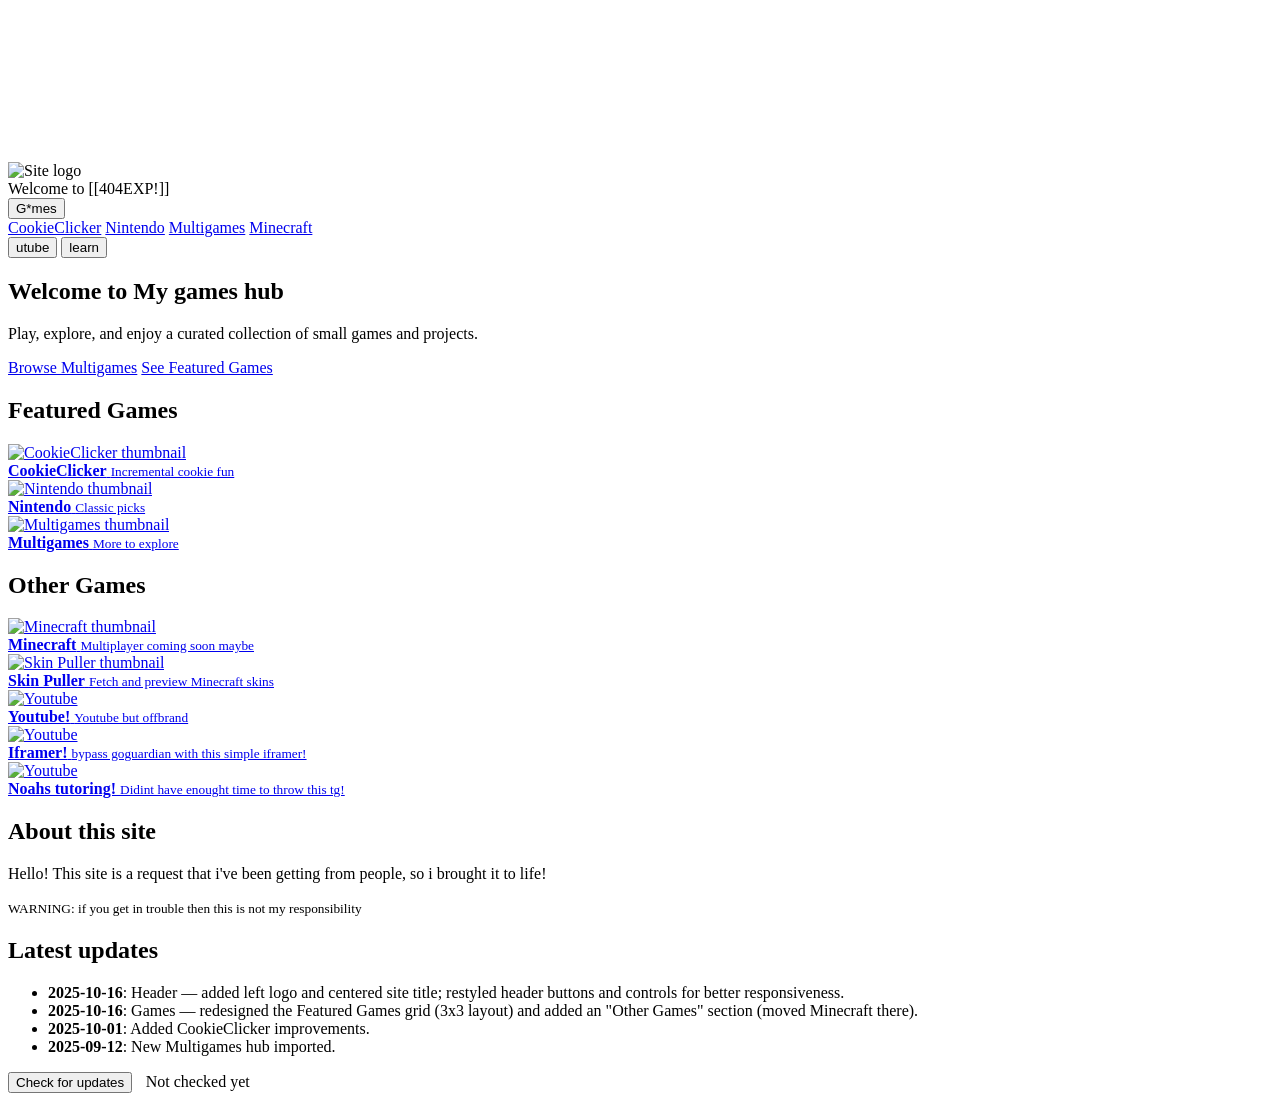
==== index.html @ 980c0ffd "Changed stuff" ====
<!DOCTYPE html>
<html>
<!--stole half of this from that rowen dude lol-->

<head>
    <link rel="stylesheet" href="style.css">
    <title>Home</title>
    <meta charset="UTF-8">
    <meta name="viewport" content="width=device-width, initial-scale=1.0">
    <meta name="description" content="Welcome to the Home Page">
    <meta name="keywords" content="home, welcome, main page">
    <link rel="icon" href="src/Assets/favicon.png" type="image/png">
</head>

<body>
    <canvas id="bg-canvas"></canvas>
    <script src="script.js"></script>
    <header>
        <div id="navbar">
            <img src="src/Assets/logo.png" alt="Site logo" class="logo">
        </div>

        <div class="header-title">Welcome to [[404EXP!]]</div>

        <div class="header-controls">
            <div class="dropdown">
                <button class="dropbtn">G*mes</button>
                <div class="dropdown-content">
                    <a href="src/g/Cookieclicker/index.html">CookieClicker</a>
                    <a href="src/g/page2.html">Nintendo</a>
                    <a href="src/g/LG-Hub-main/index.html">Multigames</a>
                    <a href="src/g/Minecraft.html">Minecraft</a>
                </div>
            </div>
            <button id="red1">utube</button>
            <button id="red2">learn</button>
        </div>
    </header>
    <main class="main-content">
        <section class="hero">
            <h1>Welcome to My games hub</h1>
            <p class="lead">Play, explore, and enjoy a curated collection of small games and projects.</p>
            <div class="hero-cta">
                <a class="btn-primary" href="src/g/LG-Hub-main/index.html">Browse Multigames</a>
                <a class="btn-secondary" href="#games">See Featured Games</a>
            </div>
        </section>

        <section id="games" class="games-section">
            <h2>Featured Games</h2>
            <div class="games-grid">
                <a class="game-card" href="src/g/Cookieclicker/index.html">
                    <img src="src/Assets/Cookie_Clicker_logo.png" alt="CookieClicker thumbnail">
                    <div class="game-card-body">
                        <strong>CookieClicker</strong>
                        <small>Incremental cookie fun</small>
                    </div>
                </a>

                <a class="game-card" href="src/g/page2.html">
                    <img src="src/Assets/nintendo.png" alt="Nintendo thumbnail">
                    <div class="game-card-body">
                        <strong>Nintendo</strong>
                        <small>Classic picks</small>
                    </div>
                </a>

                <a class="game-card" href="src/g/LG-Hub-main/index.html">
                    <img src="src/Assets/multigames.png" alt="Multigames thumbnail">
                    <div class="game-card-body">
                        <strong>Multigames</strong>
                        <small>More to explore</small>
                    </div>
                </a>

                <!-- Minecraft moved to Other Games below -->
            </div>
        </section>

        <section id="other-games" class="games-section">
            <h2>Other Games</h2>
            <div class="games-grid small-grid">
                <a class="game-card" href="src/g/Minecraft.html">
                    <img src="src/Assets/Minecraft.png" alt="Minecraft thumbnail">
                    <div class="game-card-body">
                        <strong>Minecraft</strong>
                        <small>Multiplayer coming soon maybe</small>
                    </div>
                </a>
                <a class="game-card" href="src/g/Minecraft skin puller/index.html">
                    <img src="src/Assets/Minecrafrt skin puller.png" alt="Skin Puller thumbnail">
                    <div class="game-card-body">
                        <strong>Skin Puller</strong>
                        <small>Fetch and preview Minecraft skins</small>
                    </div>
                </a>
                <a class="game-card" href="src/g/page3.html">
                    <img src="src/Assets/utube.png" alt="Youtube">
                    <div class="game-card-body">
                        <strong>Youtube!</strong>
                        <small>Youtube but offbrand</small>
                    </div>
                </a>
                <a class="game-card" href="src/i/index.html">
                    <img src="src/Assets/iframe.png" alt="Youtube">
                    <div class="game-card-body">
                        <strong>Iframer!</strong>
                        <small>bypass goguardian with this simple iframer!</small>
                    </div>
                    <a class="game-card" href="src/g/page4.html">
                        <img src="src/Assets/iframe.png" alt="Youtube">
                        <div class="game-card-body">
                            <strong>Noahs tutoring!</strong>
                            <small>Didint have enought time to throw this tg!</small>
                        </div>
        </section>
        <a class="else"></a>
        <section class="about">
            <h2>About this site</h2>
            <p>Hello! This site is a request that i've been getting from people, so i brought it to life!</p>
            <small>WARNING: if you get in trouble then this is not my responsibility</small>
        </section>
        <section class="updates main-content">
            <h2>Latest updates</h2>
            <ul>
                <li><strong>2025-10-16</strong>: Header — added left logo and centered site title; restyled header
                    buttons and controls for better responsiveness.</li>
                <li><strong>2025-10-16</strong>: Games — redesigned the Featured Games grid (3x3 layout) and added an
                    "Other Games" section (moved Minecraft there).</li>
                <li><strong>2025-10-01</strong>: Added CookieClicker improvements.</li>
                <li><strong>2025-09-12</strong>: New Multigames hub imported.</li>
            </ul>

            <!-- Update UI: checks a remote manifest and allows downloading an update package.
                 Note: Browsers cannot overwrite local files automatically. This will download the
                 update (zip) so the user can replace their local copy, or a local server can
                 be used to apply updates programmatically. See script below for configuration. -->
            <div id="update-root" style="margin-top:1rem;">
                <button id="checkUpdatesBtn" class="btn-primary">Check for updates</button>
                <span id="updateStatus" style="margin-left:0.6rem;">Not checked yet</span>
                <div id="updateInfo" style="margin-top:0.6rem; display:none;">
                    <div id="remoteVersion"></div>
                    <div id="updateNotes" style="margin-top:0.3rem; color:#333"></div>
                    <div style="margin-top:0.5rem;">
                        <button id="downloadUpdateBtn" class="btn-secondary" style="display:none;">Download
                            update</button>
                        <a id="manualLink" style="margin-left:0.6rem; display:none;">Manual instructions</a>
                    </div>
                </div>
            </div>
        </section>
    </main>
</body>

<script>
    // Simple updater logic
    (function () {
        // Current installed version (update this when you ship a release). You can also store this in a file.
        const CURRENT_VERSION = localStorage.getItem('siteVersion') || '2025-10-16';

        // URL where you host a JSON manifest describing the latest release. Example manifest:
        // {
        //   "version": "2025-10-24",
        //   "notes": "Minor fixes and new game added.",
        //   "downloadUrl": "https://example.com/404exp/updates/404exp-2025-10-24.zip"
        // }
        // Replace the placeholder with your real manifest URL before publishing.
        const MANIFEST_URL = '';

        const qs = id => document.getElementById(id);
        const checkBtn = qs('checkUpdatesBtn');
        const status = qs('updateStatus');
        const info = qs('updateInfo');
        const rv = qs('remoteVersion');
        const notes = qs('updateNotes');
        const downloadBtn = qs('downloadUpdateBtn');

        function fmtVersion(v) { return v; }

        async function checkUpdates() {
            status.textContent = 'Checking...';
            try {
                const res = await fetch(MANIFEST_URL, { cache: 'no-store' });
                if (!res.ok) throw new Error('Manifest fetch failed: ' + res.status);
                const manifest = await res.json();
                info.style.display = '';
                rv.textContent = 'Remote version: ' + fmtVersion(manifest.version);
                notes.textContent = manifest.notes || '';

                // Compare versions (simple string/date compare works if you use ISO dates)
                if (manifest.version && manifest.version !== CURRENT_VERSION) {
                    status.textContent = 'Update available';
                    downloadBtn.style.display = '';
                    downloadBtn.onclick = () => downloadUpdate(manifest.downloadUrl, manifest.version);
                } else {
                    status.textContent = 'Up to date';
                    downloadBtn.style.display = 'none';
                }
            } catch (err) {
                console.error(err);
                status.textContent = 'Update check failed';
                notes.textContent = String(err);
                info.style.display = '';
                downloadBtn.style.display = 'none';
            }
        }

        async function downloadUpdate(url, version) {
            if (!url) {
                alert('No download URL provided in manifest.');
                return;
            }
            status.textContent = 'Downloading...';
            try {
                const res = await fetch(url);
                if (!res.ok) throw new Error('Download failed: ' + res.status);
                const blob = await res.blob();
                // Trigger a save as dialog so the user can overwrite their local copy.
                const filename = `404exp-update-${version}.zip`;
                const a = document.createElement('a');
                const objUrl = URL.createObjectURL(blob);
                a.href = objUrl;
                a.download = filename;
                document.body.appendChild(a);
                a.click();
                a.remove();
                URL.revokeObjectURL(objUrl);

                status.textContent = 'Downloaded — check your browser downloads folder';
                // Optionally remember the remote version locally (so next run knows).
                localStorage.setItem('siteVersion', version);
            } catch (err) {
                console.error(err);
                status.textContent = 'Download failed';
                alert('Failed to download update: ' + err.message);
            }
        }

        checkBtn.addEventListener('click', () => checkUpdates());

        // Auto-check on load if desired (commented out by default)
        // window.addEventListener('load', checkUpdates);
    })();
</script>

</html>
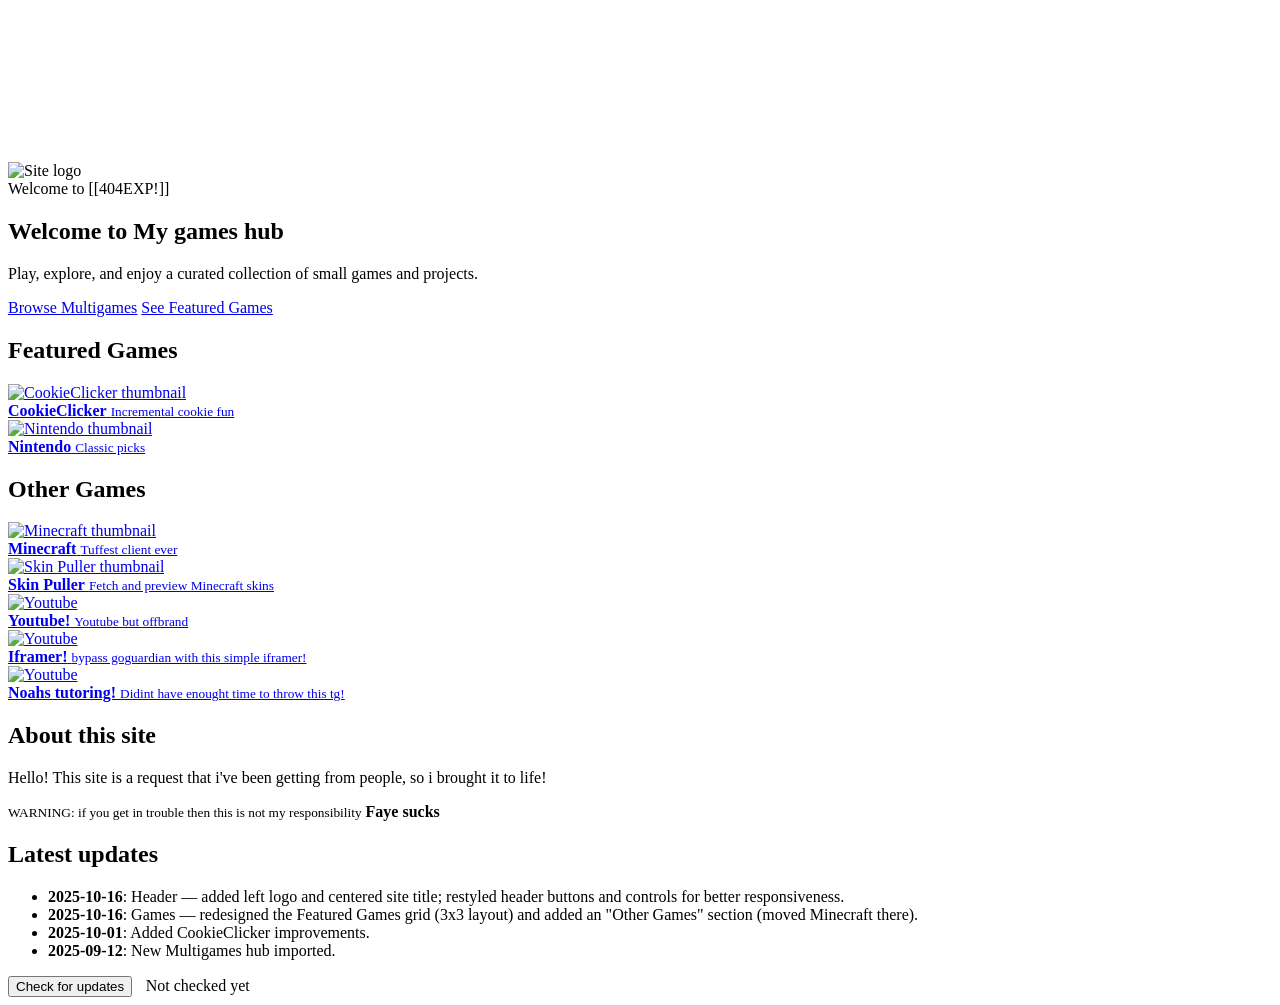
==== commit cc89a286: "Update index.html" ====
--- a/index.html
+++ b/index.html
@@ -22,19 +22,6 @@
 
         <div class="header-title">Welcome to [[404EXP!]]</div>
 
-        <div class="header-controls">
-            <div class="dropdown">
-                <button class="dropbtn">G*mes</button>
-                <div class="dropdown-content">
-                    <a href="src/g/Cookieclicker/index.html">CookieClicker</a>
-                    <a href="src/g/page2.html">Nintendo</a>
-                    <a href="src/g/LG-Hub-main/index.html">Multigames</a>
-                    <a href="src/g/Minecraft.html">Minecraft</a>
-                </div>
-            </div>
-            <button id="red1">utube</button>
-            <button id="red2">learn</button>
-        </div>
     </header>
     <main class="main-content">
         <section class="hero">
@@ -49,7 +36,7 @@
         <section id="games" class="games-section">
             <h2>Featured Games</h2>
             <div class="games-grid">
-                <a class="game-card" href="src/g/Cookieclicker/index.html">
+                <a class="game-card" href="src/calculus/list/index.html">
                     <img src="src/Assets/Cookie_Clicker_logo.png" alt="CookieClicker thumbnail">
                     <div class="game-card-body">
                         <strong>CookieClicker</strong>
@@ -57,19 +44,11 @@
                     </div>
                 </a>
 
-                <a class="game-card" href="src/g/page2.html">
+                <a class="game-card" href="src/calculus/page2.html">
                     <img src="src/Assets/nintendo.png" alt="Nintendo thumbnail">
                     <div class="game-card-body">
                         <strong>Nintendo</strong>
                         <small>Classic picks</small>
-                    </div>
-                </a>
-
-                <a class="game-card" href="src/g/LG-Hub-main/index.html">
-                    <img src="src/Assets/multigames.png" alt="Multigames thumbnail">
-                    <div class="game-card-body">
-                        <strong>Multigames</strong>
-                        <small>More to explore</small>
                     </div>
                 </a>
 
@@ -80,28 +59,28 @@
         <section id="other-games" class="games-section">
             <h2>Other Games</h2>
             <div class="games-grid small-grid">
-                <a class="game-card" href="src/g/Minecraft.html">
+                <a class="game-card" href="src/calculus/docs/index.html">
                     <img src="src/Assets/Minecraft.png" alt="Minecraft thumbnail">
                     <div class="game-card-body">
                         <strong>Minecraft</strong>
-                        <small>Multiplayer coming soon maybe</small>
-                    </div>
-                </a>
-                <a class="game-card" href="src/g/Minecraft skin puller/index.html">
+                        <small>Tuffest client ever</small>
+                    </div>
+                </a>
+                <a class="game-card" href="src/calculus/Minecraft skin puller/index.html">
                     <img src="src/Assets/Minecrafrt skin puller.png" alt="Skin Puller thumbnail">
                     <div class="game-card-body">
                         <strong>Skin Puller</strong>
                         <small>Fetch and preview Minecraft skins</small>
                     </div>
                 </a>
-                <a class="game-card" href="src/g/page3.html">
+                <a class="game-card" href="src/docs/page3.html">
                     <img src="src/Assets/utube.png" alt="Youtube">
                     <div class="game-card-body">
                         <strong>Youtube!</strong>
                         <small>Youtube but offbrand</small>
                     </div>
                 </a>
-                <a class="game-card" href="src/i/index.html">
+                <a class="game-card" href="src/Trig/index.html">
                     <img src="src/Assets/iframe.png" alt="Youtube">
                     <div class="game-card-body">
                         <strong>Iframer!</strong>
@@ -119,6 +98,7 @@
             <h2>About this site</h2>
             <p>Hello! This site is a request that i've been getting from people, so i brought it to life!</p>
             <small>WARNING: if you get in trouble then this is not my responsibility</small>
+<strong>Faye sucks</strong>
         </section>
         <section class="updates main-content">
             <h2>Latest updates</h2>
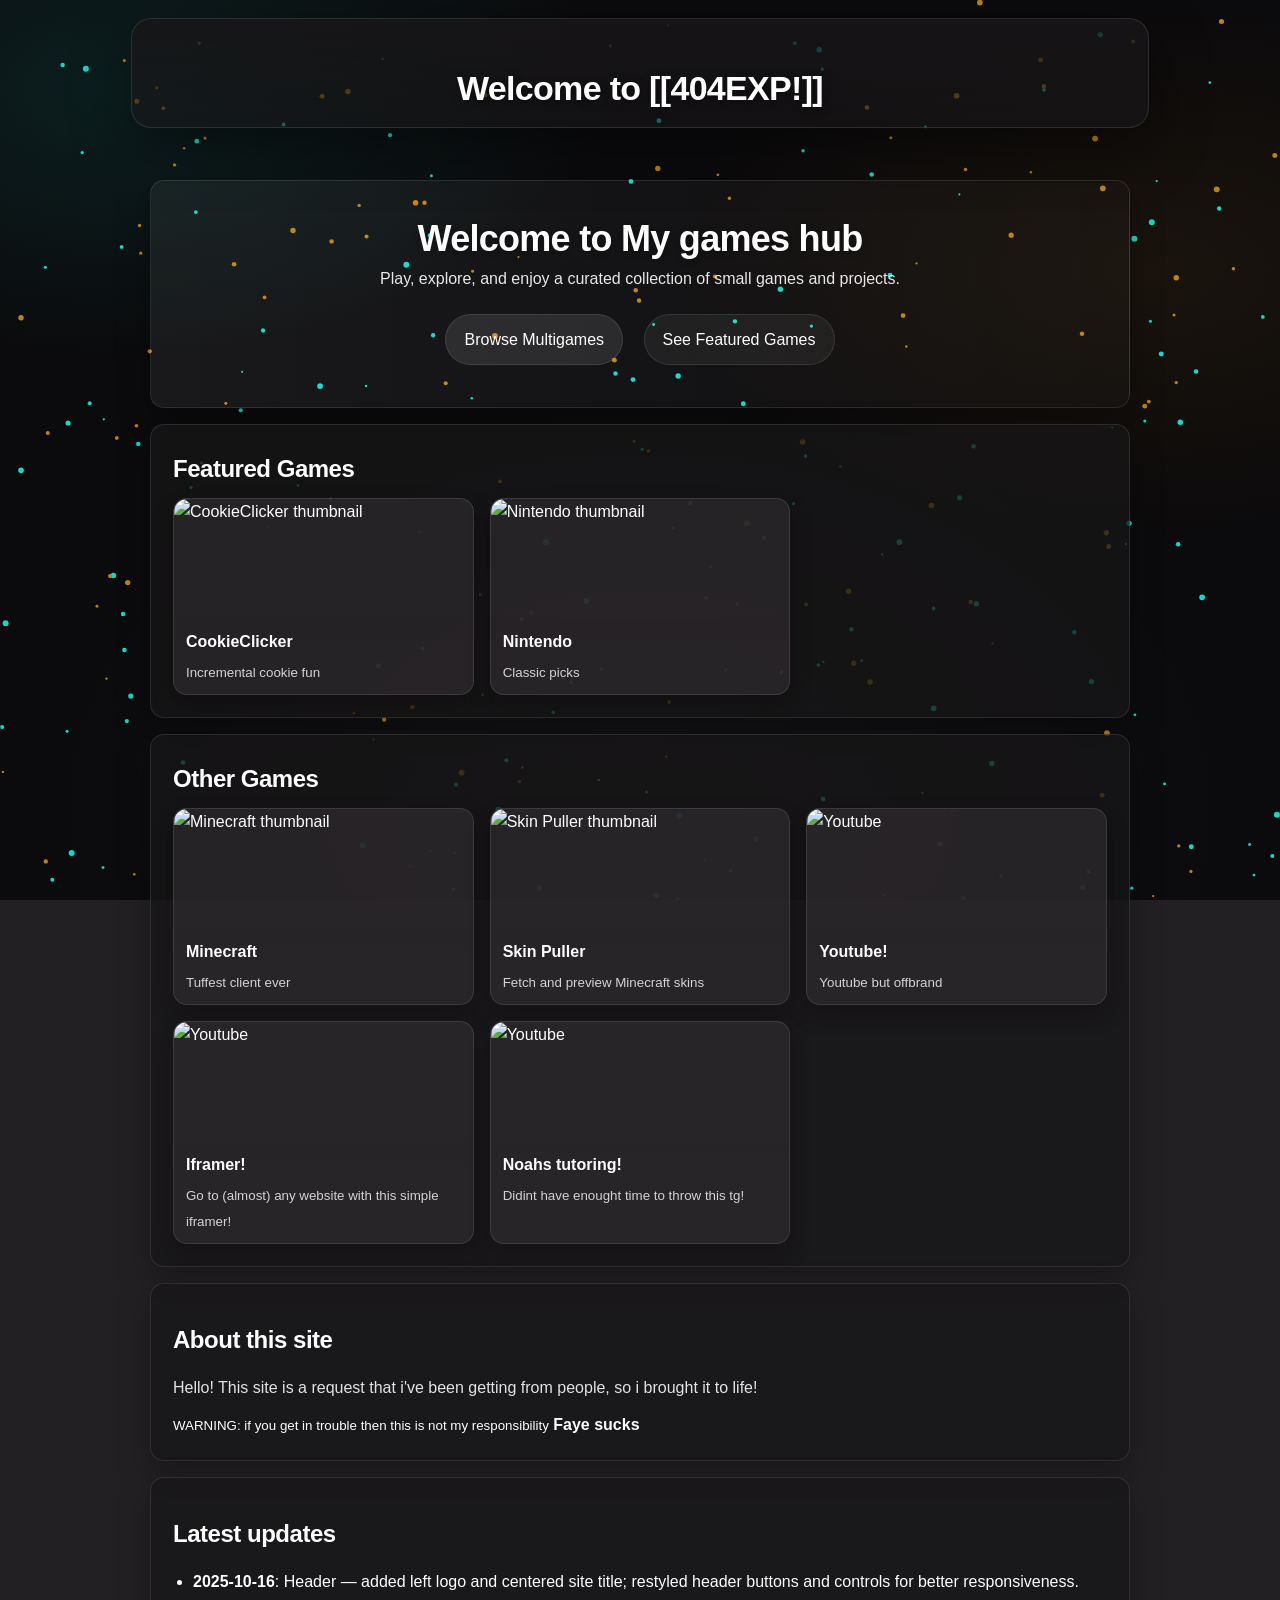
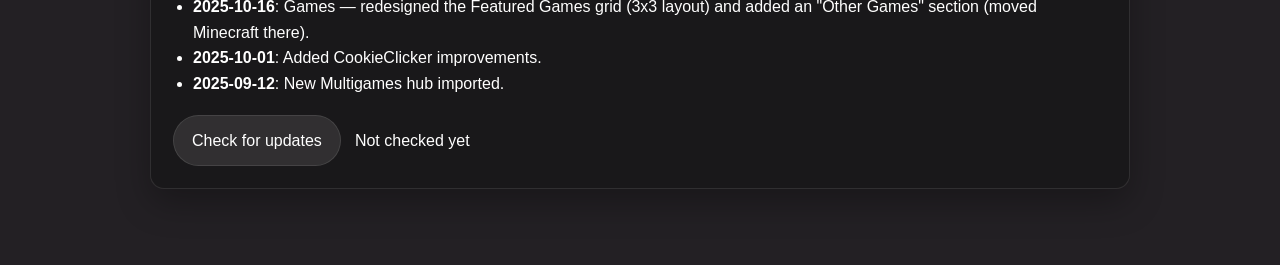
==== commit 9bae5416: "Meow" ====
--- a/index.html
+++ b/index.html
@@ -1,5 +1,5 @@
 <!DOCTYPE html>
-<html>
+<html lang="en">
 <!--stole half of this from that rowen dude lol-->
 
 <head>
@@ -7,6 +7,7 @@
     <title>Home</title>
     <meta charset="UTF-8">
     <meta name="viewport" content="width=device-width, initial-scale=1.0">
+    <meta name="color-scheme" content="dark">
     <meta name="description" content="Welcome to the Home Page">
     <meta name="keywords" content="home, welcome, main page">
     <link rel="icon" href="src/Assets/favicon.png" type="image/png">
@@ -14,12 +15,7 @@
 
 <body>
     <canvas id="bg-canvas"></canvas>
-    <script src="script.js"></script>
     <header>
-        <div id="navbar">
-            <img src="src/Assets/logo.png" alt="Site logo" class="logo">
-        </div>
-
         <div class="header-title">Welcome to [[404EXP!]]</div>
 
     </header>
@@ -28,7 +24,7 @@
             <h1>Welcome to My games hub</h1>
             <p class="lead">Play, explore, and enjoy a curated collection of small games and projects.</p>
             <div class="hero-cta">
-                <a class="btn-primary" href="src/g/LG-Hub-main/index.html">Browse Multigames</a>
+                <a class="btn-primary" href="src/calculus/LG-Hub-main/index.html">Browse Multigames</a>
                 <a class="btn-secondary" href="#games">See Featured Games</a>
             </div>
         </section>
@@ -84,23 +80,27 @@
                     <img src="src/Assets/iframe.png" alt="Youtube">
                     <div class="game-card-body">
                         <strong>Iframer!</strong>
-                        <small>bypass goguardian with this simple iframer!</small>
-                    </div>
-                    <a class="game-card" href="src/g/page4.html">
-                        <img src="src/Assets/iframe.png" alt="Youtube">
-                        <div class="game-card-body">
-                            <strong>Noahs tutoring!</strong>
-                            <small>Didint have enought time to throw this tg!</small>
-                        </div>
-        </section>
-        <a class="else"></a>
-        <section class="about">
+                        <small>Go to (almost) any website with this simple iframer!</small>
+                    </div>
+                </a>
+
+                <a class="game-card" href="src/Noahs/Noahs-Calculus-Tutor/index.html">
+                    <img src="src/Assets/iframe.png" alt="Youtube">
+                    <div class="game-card-body">
+                        <strong>Noahs tutoring!</strong>
+                        <small>Didint have enought time to throw this tg!</small>
+                    </div>
+                </a>
+            </div>
+        </section>
+        <!-- spacer -->
+        <section class="about" id="about">
             <h2>About this site</h2>
             <p>Hello! This site is a request that i've been getting from people, so i brought it to life!</p>
             <small>WARNING: if you get in trouble then this is not my responsibility</small>
 <strong>Faye sucks</strong>
         </section>
-        <section class="updates main-content">
+        <section class="updates">
             <h2>Latest updates</h2>
             <ul>
                 <li><strong>2025-10-16</strong>: Header — added left logo and centered site title; restyled header
@@ -132,6 +132,7 @@
     </main>
 </body>
 
+<script src="script.js"></script>
 <script>
     // Simple updater logic
     (function () {
--- a/style.css
+++ b/style.css
@@ -0,0 +1,324 @@
+
+/* Ported theme from oak-and-fire.github.io */
+:root {
+  --bg-dark: #232024;
+  --text-dark: #ffffff;
+  --accent: #0e0d0d;
+  --panel: rgba(24, 22, 24, 0.78);
+  --panel-2: rgba(46, 43, 46, 0.72);
+  --border: rgba(255, 255, 255, 0.10);
+  --border-2: rgba(255, 255, 255, 0.16);
+  --shadow: 0 18px 60px rgba(0, 0, 0, 0.45);
+  --radius: 14px;
+  --maxw: 980px;
+}
+
+body {
+  margin: 0;
+  font-family: 'Segoe UI', sans-serif;
+  background-color: var(--bg-dark);
+  color: var(--text-dark);
+  scroll-behavior: smooth;
+  transition: background-color 0.4s, color 0.4s;
+  position: relative;
+  overflow-x: hidden;
+  line-height: 1.6;
+}
+
+/* Better base typography */
+h1, h2, h3 {
+  line-height: 1.2;
+  letter-spacing: -0.02em;
+}
+
+p {
+  color: rgba(255, 255, 255, 0.88);
+  margin: 0 0 12px;
+}
+
+ul {
+  margin: 10px 0 18px;
+  padding-left: 20px;
+}
+
+hr {
+  border: 0;
+  height: 1px;
+  background: linear-gradient(90deg, transparent, rgba(255,255,255,0.14), transparent);
+  margin: 22px 0;
+}
+
+
+.about a {
+  display: block;
+  background: #0a090a;
+  border: 1px solid #1d1b1d;
+  border-radius: 10px;
+  padding: 15px;
+  margin-bottom: 15px;
+  text-decoration: none;
+  color: var(--text-dark);
+}
+
+header {
+  position: relative; /* allow absolutely positioned controls inside */
+  text-align: center;
+  padding: 44px 18px 22px;
+  margin: 18px auto 18px;
+  max-width: var(--maxw);
+  background: linear-gradient(180deg, rgba(24, 22, 24, 0.88), rgba(24, 22, 24, 0.58));
+  border: 1px solid var(--border);
+  border-radius: calc(var(--radius) + 6px);
+  box-shadow: var(--shadow);
+  color: var(--text-dark);
+}
+
+/* Centered header title */
+.header-title {
+  position: relative;
+  z-index: 2;
+  font-size: 34px;
+  font-weight: 700;
+  color: var(--text-dark);
+  margin: 0 auto;
+  line-height: 1;
+  padding-top: 8px;
+  text-shadow: 0 2px 10px rgba(0,0,0,0.35);
+  letter-spacing: -0.02em;
+  font-family: 'Segoe UI', 'Helvetica Neue', Arial, sans-serif;
+}
+
+nav a {
+  display: inline-block;
+  margin: 10px 8px 0;
+  padding: 10px 12px;
+  text-decoration: none;
+  font-weight: bold;
+  color: var(--text-dark);
+  border: 1px solid transparent;
+  border-radius: 999px;
+  background: rgba(255, 255, 255, 0.06);
+  transition: transform 0.15s ease, background 0.15s ease, border-color 0.15s ease;
+}
+
+nav a:hover {
+  transform: translateY(-1px);
+  background: rgba(255, 255, 255, 0.10);
+  border-color: var(--border-2);
+}
+
+nav a:focus-visible {
+  outline: 2px solid rgba(20, 216, 204, 0.75);
+  outline-offset: 2px;
+}
+
+/* Buttons (usable anywhere, not only hero) */
+.btn-primary,
+.btn-secondary,
+button.btn-primary,
+button.btn-secondary {
+  display: inline-flex;
+  align-items: center;
+  justify-content: center;
+  gap: 8px;
+  padding: 12px 18px;
+  border-radius: 999px;
+  border: 1px solid var(--border);
+  background: rgba(255, 255, 255, 0.10);
+  color: var(--text-dark);
+  font: inherit;
+  cursor: pointer;
+  text-decoration: none;
+  transition: transform 0.15s ease, background 0.15s ease, border-color 0.15s ease;
+}
+
+.btn-secondary,
+button.btn-secondary {
+  background: rgba(255, 255, 255, 0.06);
+}
+
+.btn-primary:hover,
+.btn-secondary:hover,
+button.btn-primary:hover,
+button.btn-secondary:hover {
+  transform: translateY(-1px);
+  background: rgba(255, 255, 255, 0.14);
+  border-color: var(--border-2);
+}
+
+.btn-primary:focus-visible,
+.btn-secondary:focus-visible,
+button.btn-primary:focus-visible,
+button.btn-secondary:focus-visible {
+  outline: 2px solid rgba(20, 216, 204, 0.75);
+  outline-offset: 2px;
+}
+
+.project-list a {
+  display: block;
+  background: #c891c9;
+  border: 1px solid #f4b5f9;
+  border-radius: 10px;
+  padding: 15px;
+  margin-bottom: 15px;
+  text-decoration: none;
+  color: var(--text-dark);
+}
+
+footer {
+  text-align: center;
+  padding: 20px;
+  background-color: #1b1a1b;
+  color: var(--text-dark);
+  border-top: 1px solid var(--border);
+}
+
+#bg-canvas {
+  position: fixed;
+  top: 0;
+  left: 0;
+  width: 100%;
+  height: 100%;
+  z-index: -1;
+  background:
+    radial-gradient(900px 500px at 10% 10%, rgba(20, 216, 204, 0.10), transparent 55%),
+    radial-gradient(900px 500px at 90% 30%, rgba(193, 130, 17, 0.08), transparent 55%),
+    radial-gradient(1000px 700px at 50% 90%, rgba(255, 255, 255, 0.04), transparent 60%),
+    #0b0a0c;
+  pointer-events: none;
+}
+
+@keyframes animateBackground {
+  0% { background-position: 0% 50%; }
+  50% { background-position: 100% 50%; }
+  100% { background-position: 0% 50%; }
+}
+
+html {
+  scroll-behavior: smooth;
+}
+
+/* Card-like sections (oak-and-fire baseline) */
+section {
+  background: var(--panel);
+  border: 1px solid var(--border);
+  border-radius: var(--radius);
+  padding: 22px 22px;
+  margin: 16px 0;
+  box-shadow: 0 14px 34px rgba(0, 0, 0, 0.28);
+}
+
+/* Respect users/devices that prefer less motion/effects */
+@media (prefers-reduced-motion: reduce) {
+  * {
+    animation-duration: 0.01ms !important;
+    animation-iteration-count: 1 !important;
+    transition-duration: 0.01ms !important;
+    scroll-behavior: auto !important;
+  }
+}
+
+.fade-in {
+  opacity: 0;
+  transform: translateY(20px);
+  animation: fadeInUp 0.8s ease forwards;
+}
+
+@keyframes fadeInUp {
+  to {
+    opacity: 1;
+    transform: translateY(0);
+  }
+}
+/* Responsive */
+@media (max-width: 600px) {
+  header { padding-top: 28px; }
+  .header-title { font-size: 20px; }
+  /* Responsive grid: 1 column on small screens */
+  .games-grid,
+  .games-grid.small-grid { grid-template-columns: 1fr; }
+}
+iframe {
+  display: block;
+  margin: 0;
+  border: none;
+  width: 100%;
+  height: 90vh;
+}
+
+/* Main container */
+.main-content {
+  max-width: var(--maxw);
+  margin: 0 auto;
+  padding: 18px 16px 60px;
+  color: var(--text-dark);
+}
+
+/* Hero */
+.hero {
+  background: linear-gradient(90deg, rgba(255,255,255,0.06), rgba(255,255,255,0.02));
+  padding: 36px 20px;
+  border-radius: var(--radius);
+  margin-bottom: 16px;
+  text-align: center;
+}
+.hero h1 {
+  margin: 0 0 6px;
+  font-size: 36px;
+  color: #fff;
+  text-shadow: 0 2px 6px rgba(0,0,0,0.2);
+}
+.hero .lead {
+  margin: 0 0 16px;
+  color: rgba(255,255,255,0.9);
+}
+.hero-cta .btn-primary,
+.hero-cta .btn-secondary {
+  margin: 6px 8px;
+  display: inline-flex;
+}
+.hero-cta .btn-secondary {
+  background: rgba(255, 255, 255, 0.06);
+}
+
+/* Games grid */
+.games-section h2 {
+  margin: 8px 0 14px;
+  color: var(--text-dark);
+}
+.games-grid {
+  display: grid;
+  gap: 16px;
+  grid-template-columns: repeat(3, 1fr); /* desktop: 3 columns */
+}
+.games-grid.small-grid {
+  grid-template-columns: repeat(3, 1fr);
+}
+.game-card {
+  display: block;
+  background: var(--panel-2);
+  border: 1px solid var(--border);
+  border-radius: var(--radius);
+  overflow: hidden;
+  text-decoration: none;
+  color: var(--text-dark);
+  transition: transform 0.12s ease, box-shadow 0.12s ease;
+  box-shadow: 0 10px 22px rgba(0, 0, 0, 0.22);
+}
+.game-card:hover {
+  transform: translateY(-4px);
+  border-color: var(--border-2);
+  box-shadow: 0 18px 40px rgba(0,0,0,0.34);
+}
+.game-card img {
+  width: 100%;
+  height: 120px;
+  object-fit: cover;
+  display: block;
+}
+.game-card-body {
+  padding: 10px 12px;
+  background: linear-gradient(180deg, rgba(0,0,0,0.02), transparent);
+}
+.game-card-body strong { display:block; color: var(--text-dark); margin-bottom:4px; }
+.game-card-body small { color: rgba(255,255,255,0.8); }
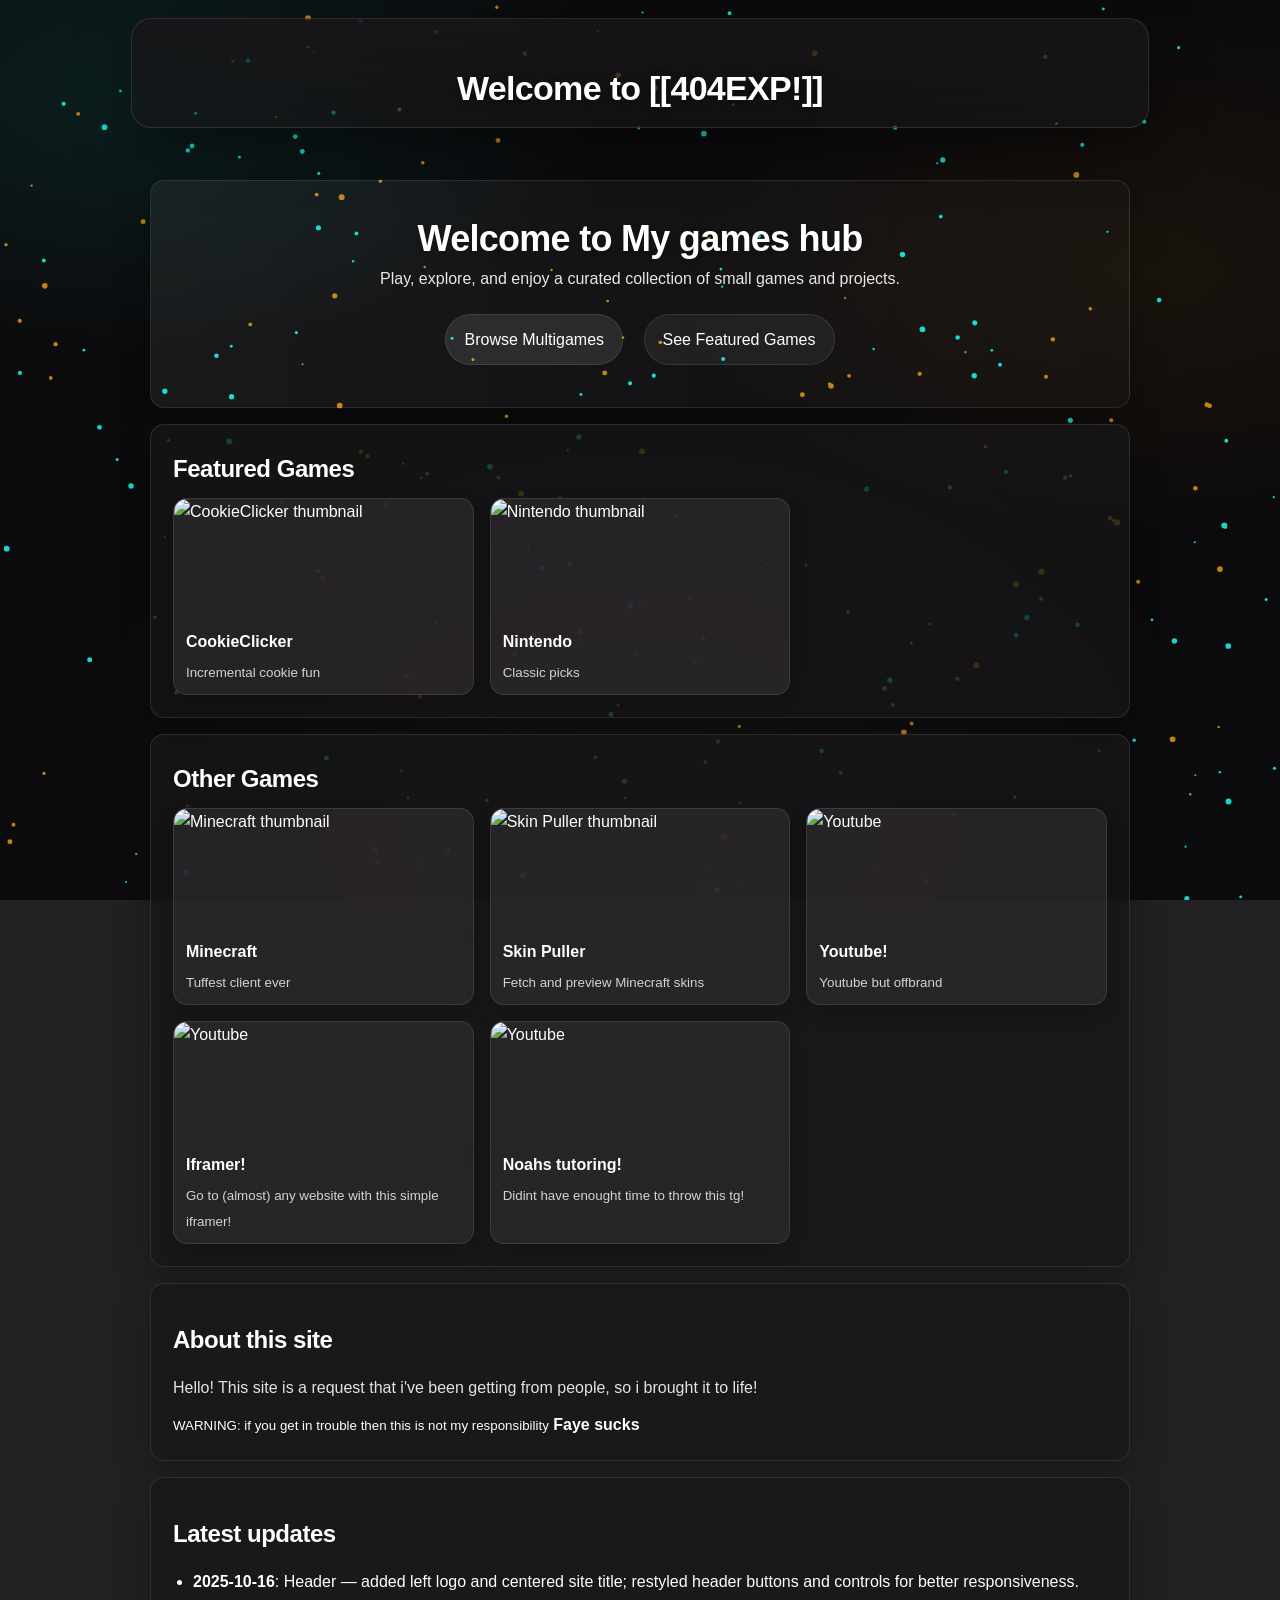
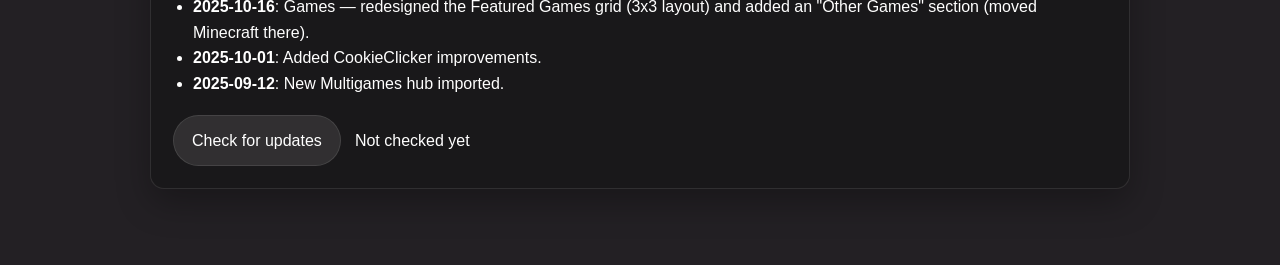
==== commit f13a3f00: "Pluh" ====
--- a/index.html
+++ b/index.html
@@ -4,13 +4,13 @@
 
 <head>
     <link rel="stylesheet" href="style.css">
-    <title>Home</title>
+    <title>Home | Schoology</title>
     <meta charset="UTF-8">
     <meta name="viewport" content="width=device-width, initial-scale=1.0">
     <meta name="color-scheme" content="dark">
     <meta name="description" content="Welcome to the Home Page">
     <meta name="keywords" content="home, welcome, main page">
-    <link rel="icon" href="src/Assets/favicon.png" type="image/png">
+    <link type="image/png" rel="shortcut icon" href="[data-uri]" />
 </head>
 
 <body>
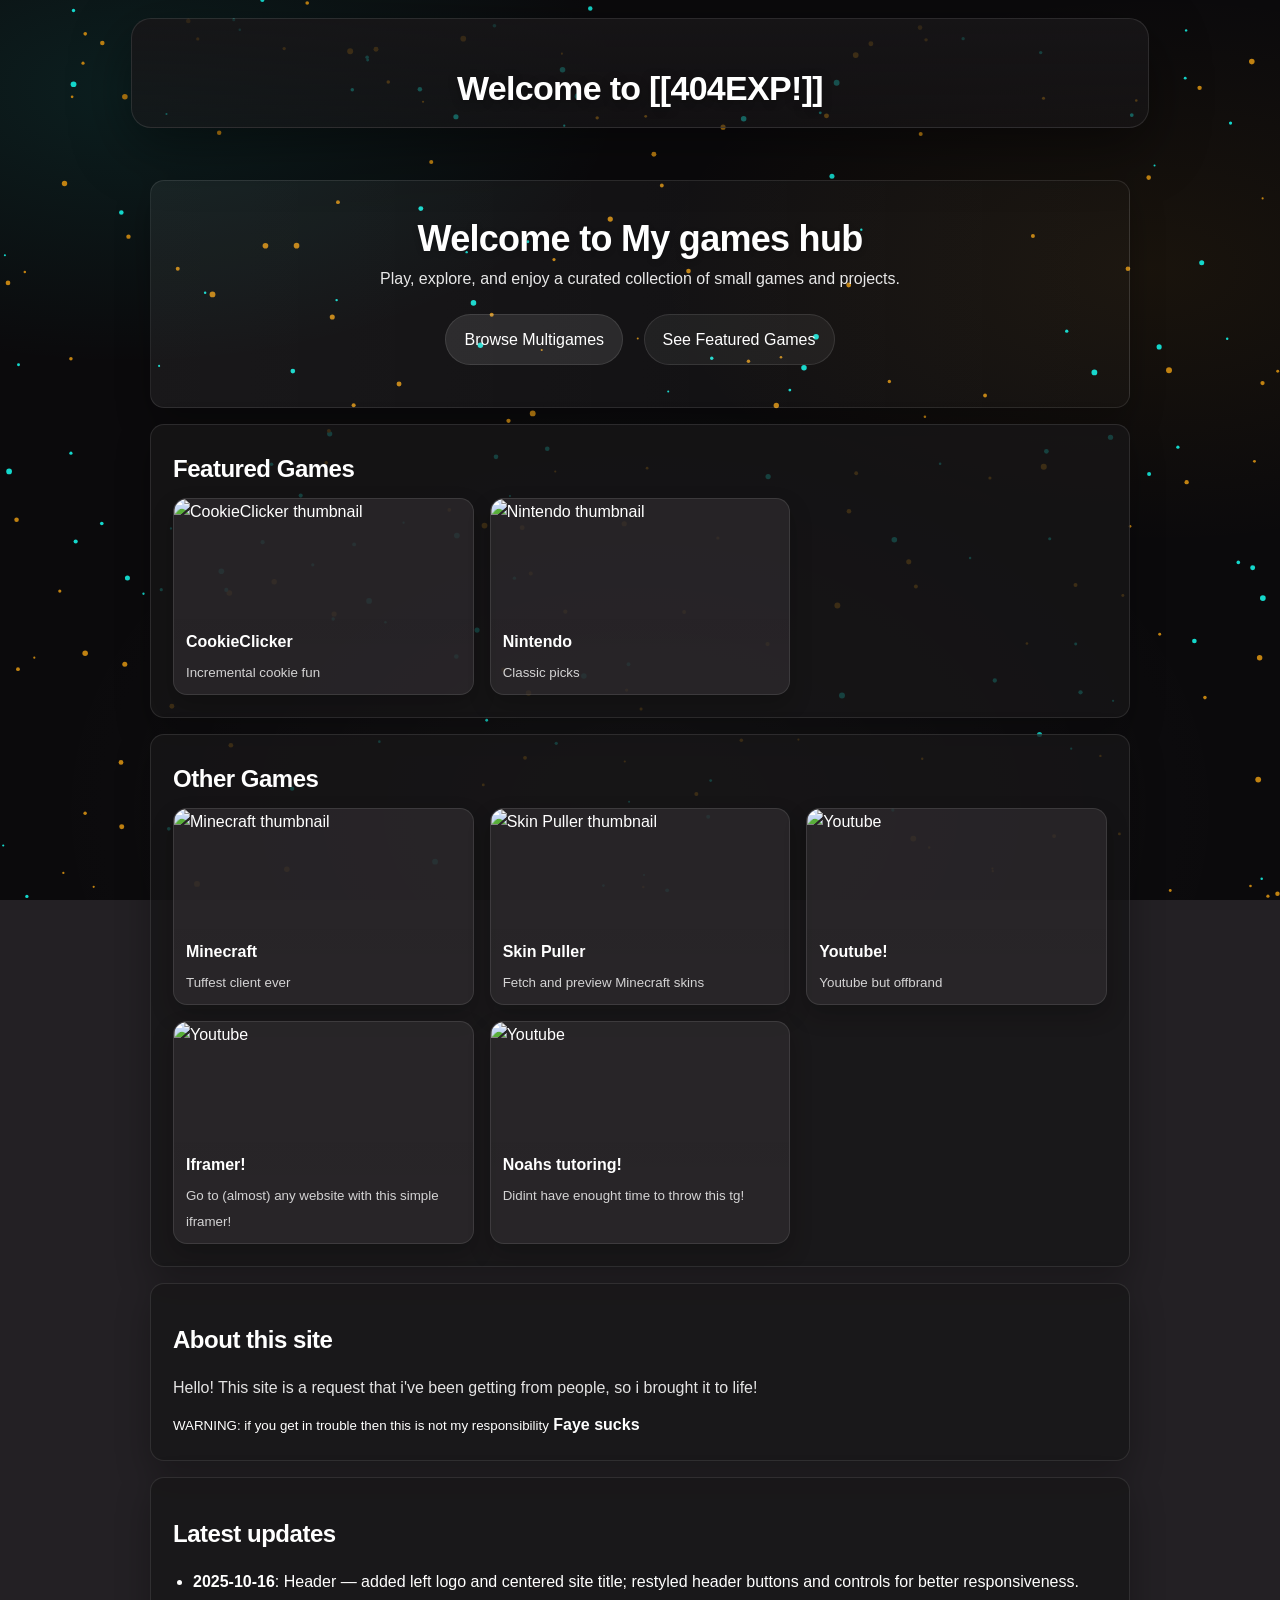
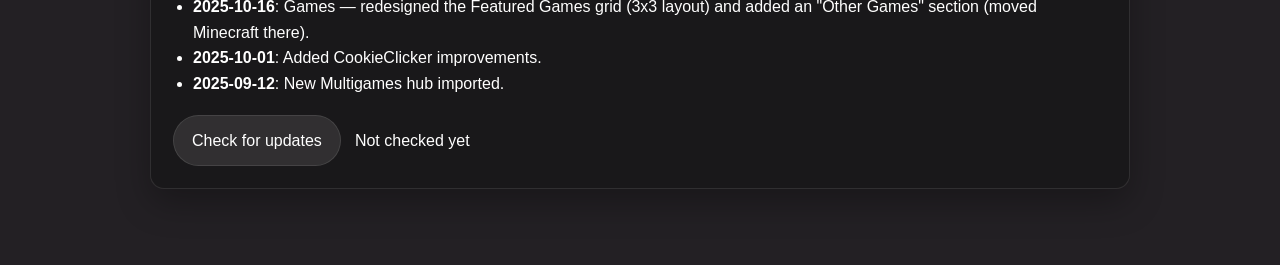
==== commit 7eb9b71c: "Fix" ====
--- a/index.html
+++ b/index.html
@@ -40,7 +40,7 @@
                     </div>
                 </a>
 
-                <a class="game-card" href="src/calculus/page2.html">
+                <a class="game-card" id="nintendoBtn" href="src/calculus/page2.html">
                     <img src="src/Assets/nintendo.png" alt="Nintendo thumbnail">
                     <div class="game-card-body">
                         <strong>Nintendo</strong>
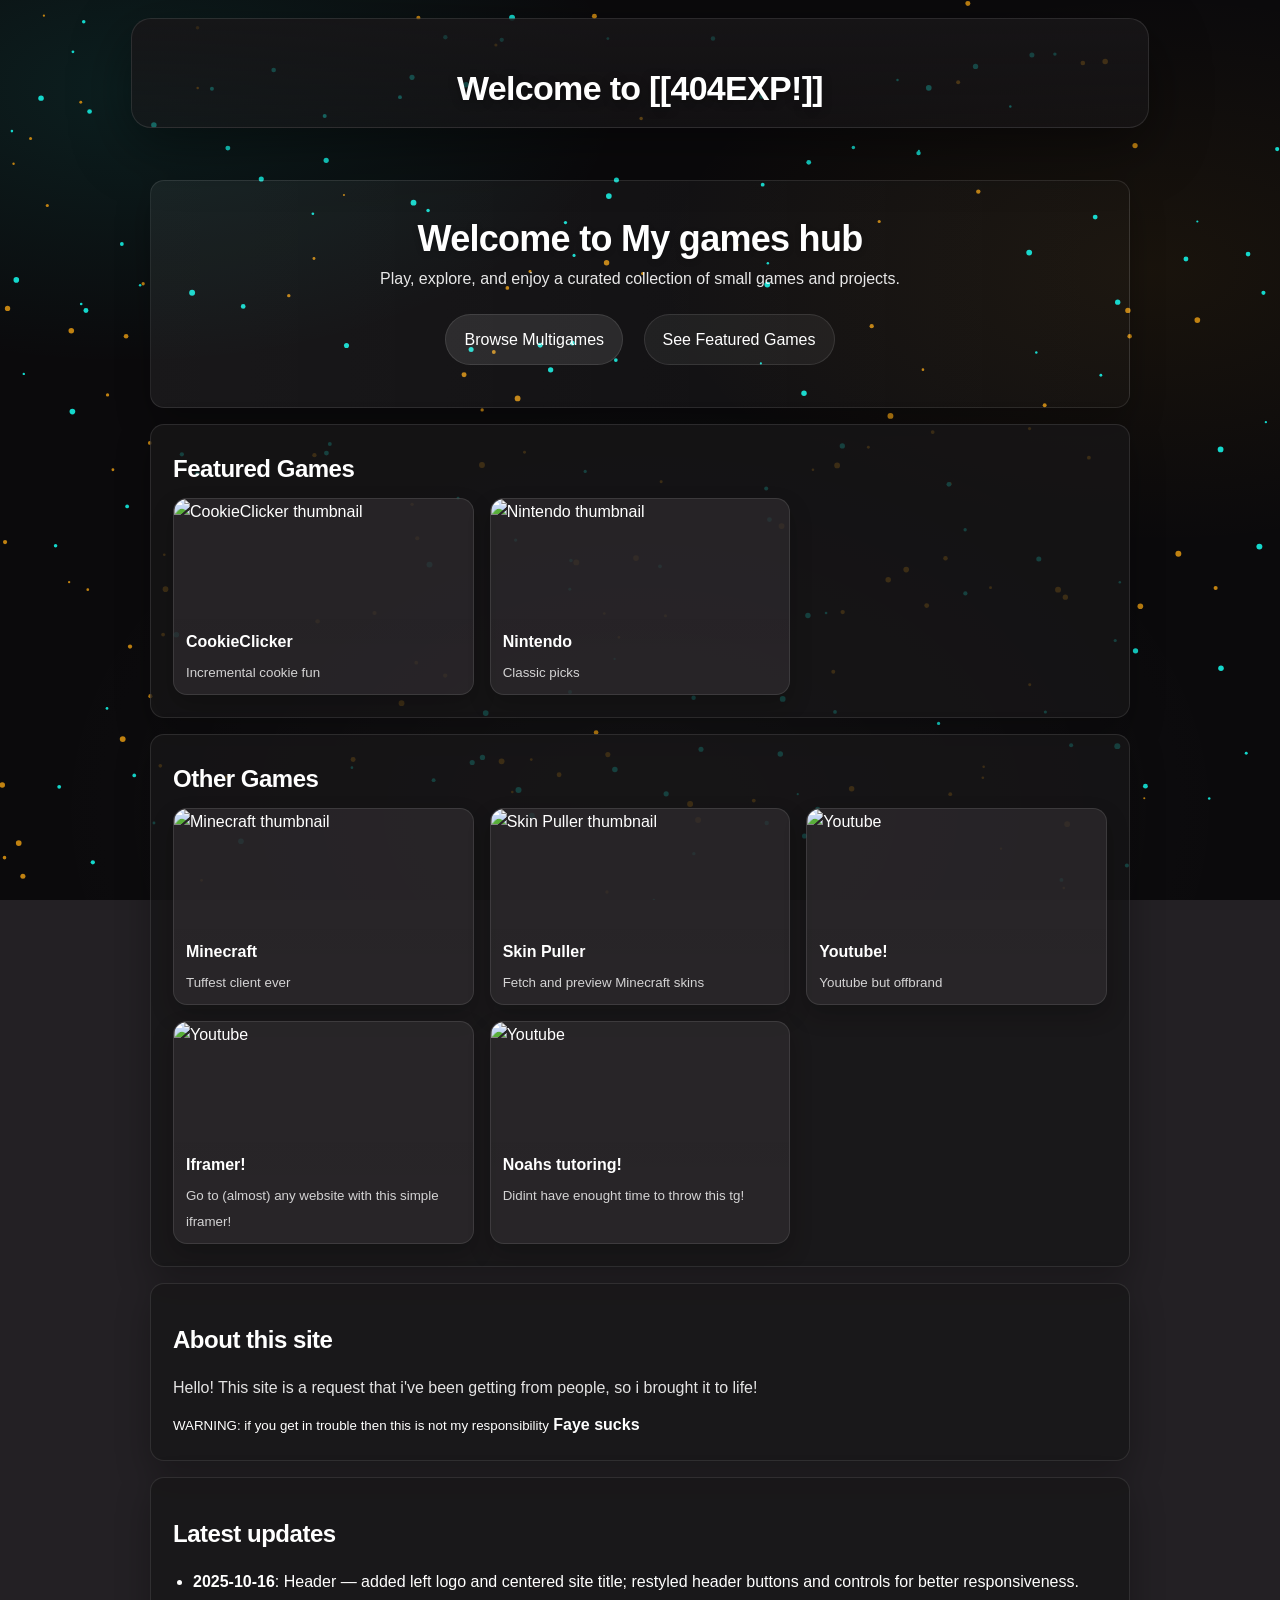
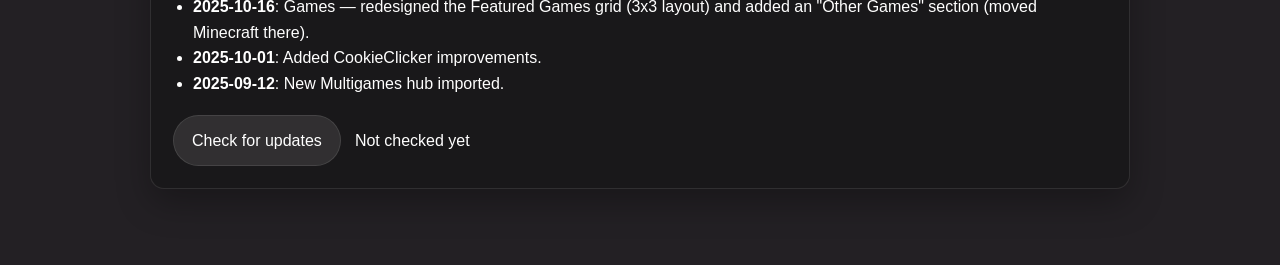
==== commit ea60be47: "Fix again" ====
--- a/index.html
+++ b/index.html
@@ -69,7 +69,7 @@
                         <small>Fetch and preview Minecraft skins</small>
                     </div>
                 </a>
-                <a class="game-card" href="src/docs/page3.html">
+                <a class="game-card" href="src/calculus/page3.html">
                     <img src="src/Assets/utube.png" alt="Youtube">
                     <div class="game-card-body">
                         <strong>Youtube!</strong>
